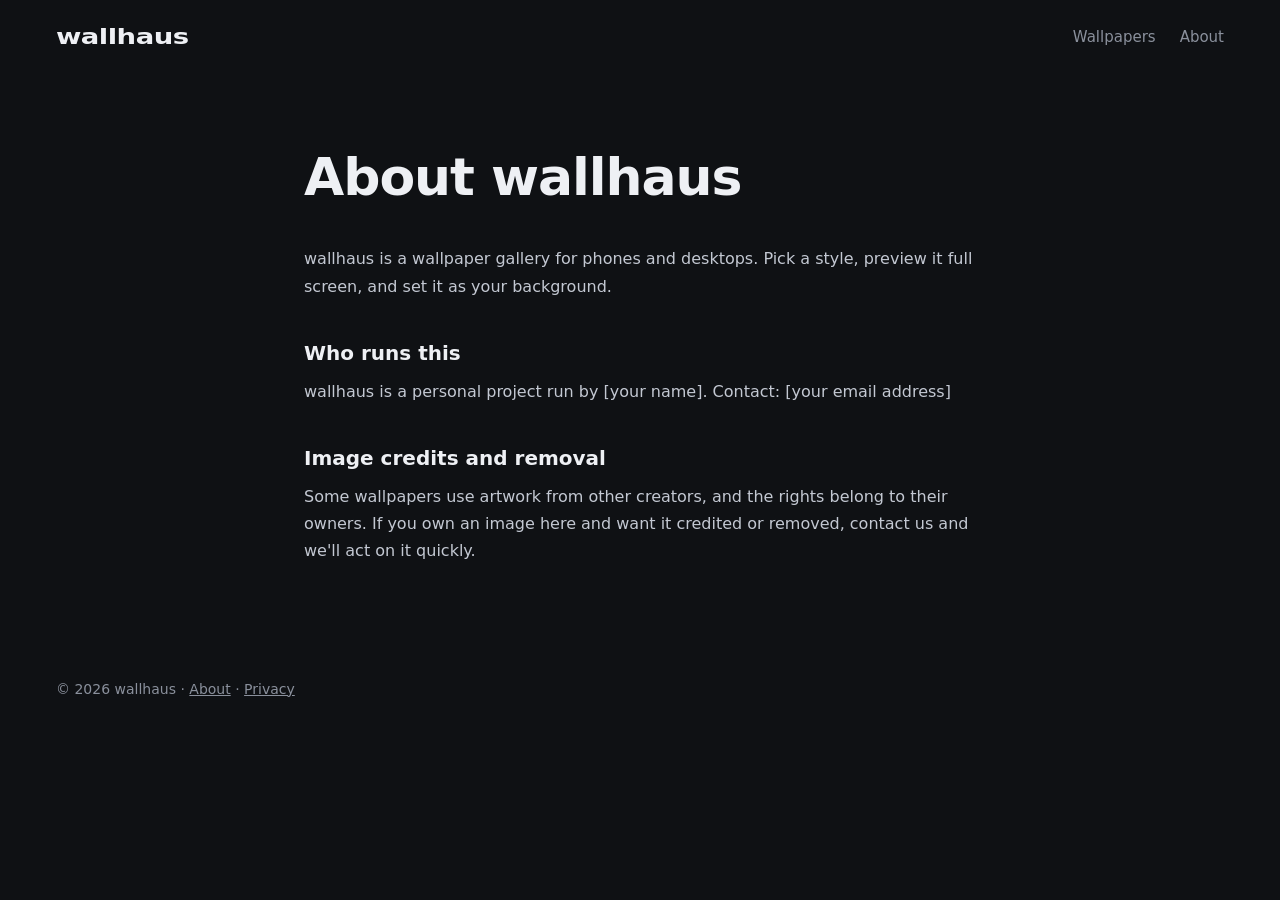
==== about.html @ 72ce9348 "Add files via upload" ====
<!doctype html>
<html lang="en">
<head>
<meta charset="utf-8">
<meta http-equiv="Content-Security-Policy" content="default-src 'self'; script-src 'self'; style-src 'self' 'unsafe-inline'; img-src 'self' data: blob:; connect-src 'self'; font-src 'self'; object-src 'none'; base-uri 'self'; form-action 'none'">
<meta name="viewport" content="width=device-width, initial-scale=1, viewport-fit=cover">
<title>About · wallhaus</title>
<meta name="description" content="About wallhaus, a wallpaper gallery for phones and desktops.">
<link rel="stylesheet" href="style.css">
</head>
<body>
<header>
  <nav>
    <a class="logo" href="index.html">wallhaus</a>
    <div class="navlinks"><a href="index.html">Wallpapers</a><a href="about.html">About</a></div>
  </nav>
</header>
<main class="doc">
  <h1>About wallhaus</h1>
  <p>wallhaus is a wallpaper gallery for phones and desktops. Pick a style, preview it full screen, and set it as your background.</p>
  <h2>Who runs this</h2>
  <p>wallhaus is a personal project run by [your name]. Contact: [your email address]</p>
  <h2>Image credits and removal</h2>
  <p>Some wallpapers use artwork from other creators, and the rights belong to their owners. If you own an image here and want it credited or removed, contact us and we'll act on it quickly.</p>
</main>
<footer>© 2026 wallhaus · <a href="about.html">About</a> · <a href="privacy.html">Privacy</a></footer>
</body>
</html>
---- style.css ----
/* wallhaus styles: edit here to change the look of the site */
  :root { --bg:#0f1114; --fg:#eef0f4; --muted:#8a909c; --card:#171a20; --line:#2a2f38; }
  * { box-sizing: border-box; }
  html, body { margin:0; background:var(--bg); color:var(--fg);
    font-family: Inter, system-ui, -apple-system, "Segoe UI", sans-serif; }
  html, body { overflow-x:hidden; max-width:100%; }
  #aurora { position:fixed; inset:0; z-index:0; pointer-events:none; overflow:hidden; }
  #aurora .blob { position:absolute; width:55vmax; height:55vmax; border-radius:50%;
    filter:blur(90px); opacity:.22;
    animation: drift 22s ease-in-out infinite alternate, glow 9s ease-in-out infinite; }
  #aurora .b1 { background:#1d6b75; top:-20%; left:-15%; }
  #aurora .b2 { background:#2f4a8f; bottom:-25%; right:-15%;
    animation: drift 28s ease-in-out infinite alternate-reverse, glow 11s ease-in-out infinite; animation-delay:-8s; }
  #aurora .b3 { background:#1f5f6a; top:20%; left:35%; width:40vmax; height:40vmax;
    animation: drift 24s ease-in-out infinite alternate, glow 13s ease-in-out infinite; animation-delay:-14s; }
  @keyframes drift {
    from { transform:translate(-4vw,-3vh) scale(1); }
    to   { transform:translate(12vw,9vh) scale(1.2); }
  }
  @keyframes glow {
    0%, 100% { opacity:.14; }
    50%      { opacity:.34; }
  }

  header, main, footer { position:relative; z-index:1; }
  nav { display:flex; justify-content:space-between; align-items:center; padding:24px 56px; }
  .logo { font-weight:900; font-size:22px; letter-spacing:-.02em; transform:scaleX(1.25); transform-origin:left; }
  nav a { color:var(--muted); text-decoration:none; font-size:15px; }
  nav a:hover { color:var(--fg); }
  .hero { padding:90px 56px 60px; }
  .hero h1 { font-weight:900; font-size:clamp(64px,13vw,190px); letter-spacing:-.04em;
    line-height:.9; margin:0; transform:scaleX(1.15); transform-origin:left; }
  .hero p { color:var(--muted); max-width:420px; line-height:1.5; margin:28px 0; }
  .btn { display:inline-block; background:var(--fg); color:#0f1114; padding:14px 26px; border-radius:999px;
    text-decoration:none; font-weight:600; font-size:15px; border:0; cursor:pointer; }
  .filters { display:flex; gap:10px; padding:0 56px; flex-wrap:wrap; }
  .chip { background:transparent; border:1px solid var(--line); color:var(--fg); padding:10px 20px;
    border-radius:999px; cursor:pointer; font-size:14px; font-family:inherit; }
  .chip.on { background:var(--fg); color:#0f1114; border-color:var(--fg); }
  .grid { display:grid; grid-template-columns:repeat(auto-fill,minmax(260px,1fr)); gap:20px;
    padding:32px 56px 80px; }
  .card { background:var(--card); border:1px solid var(--line); border-radius:16px; overflow:hidden;
    cursor:pointer; opacity:0; translate:0 16px;
    transition:opacity .6s ease, translate .6s ease, transform .2s, border-color .2s; }
  .card.in { opacity:1; translate:0 0; }
  .card:hover { transform:translateY(-4px); border-color:#3a4150; }
  .card.hidden { display:none; }
  .thumb { aspect-ratio:16/10; background-color:#111; transition:transform .6s ease; }
  .card:hover .thumb { transform:scale(1.04); }
  .meta { display:flex; justify-content:space-between; align-items:center; padding:14px 16px; font-size:15px; gap:8px; }
  .meta small { color:var(--muted); white-space:nowrap; }
  #viewer { position:fixed; inset:0; z-index:10; display:none; flex-direction:column;
    justify-content:space-between; padding:24px; background:#000 center/contain no-repeat; }
  #viewer.open { display:flex; }
  #viewer .bar { display:flex; justify-content:space-between; align-items:center; }
  #viewer .bar button, #viewer .btn { background:rgba(15,17,20,.6); color:var(--fg); border:1px solid var(--line);
    padding:10px 18px; border-radius:999px; cursor:pointer; font-family:inherit; backdrop-filter:blur(6px); }
  #viewer .caption { align-self:flex-start; background:rgba(15,17,20,.6); padding:10px 16px; border-radius:12px; font-size:15px; }
  footer { padding:24px 56px 40px; color:var(--muted); font-size:14px; }
  @media (prefers-reduced-motion: reduce) {
    #aurora .blob { animation:none; }
    .card { opacity:1; translate:none; transition:transform .2s, border-color .2s; }
    .thumb { transition:none; }
    .card:hover .thumb { transform:none; }
  }
  @media (max-width:640px) {
    nav, .hero, .filters, .grid, footer { padding-left:20px; padding-right:20px; }
    .hero { padding-top:50px; }
  }

/* Dot network: drifting dots and lines over the glow */
#net { position:fixed; top:0; left:0; width:100vw; height:100vh; z-index:0; pointer-events:none; }

/* Glowing ink trail canvas, sits behind the content */
#ink { position:fixed; top:0; left:0; width:100vw; height:100vh; pointer-events:none; z-index:0; }

/* ---- Added: nav links, hero buttons, preview arrows, shimmer, doc pages ---- */
a.logo { color:var(--fg); text-decoration:none; }
.navlinks { display:flex; gap:24px; }
.hero-actions { display:flex; gap:12px; flex-wrap:wrap; }
.btn.ghost { background:transparent; color:var(--fg); border:1px solid var(--line); }
.btn.ghost:hover { border-color:#3a4150; }
footer a { color:var(--muted); }
footer a:hover { color:var(--fg); }

.thumb { position:relative; overflow:hidden; }
.thumb.shimmer::after { content:""; position:absolute; inset:0;
  background:linear-gradient(90deg, transparent, rgba(255,255,255,.07), transparent);
  animation:sweep 1.4s ease-in-out infinite; }
@keyframes sweep { from { transform:translateX(-100%); } to { transform:translateX(100%); } }

.nav-btn { position:fixed; top:50%; transform:translateY(-50%); z-index:11;
  width:48px; height:48px; border-radius:50%; cursor:pointer; font-size:28px; line-height:1;
  background:rgba(15,17,20,.6); color:var(--fg); border:1px solid var(--line); backdrop-filter:blur(6px); }
.nav-btn.prev { left:16px; }
.nav-btn.next { right:16px; }

.doc { max-width:720px; margin:0 auto; padding:60px 24px 80px; line-height:1.7; }
.doc h1 { font-weight:900; font-size:clamp(36px,6vw,52px); letter-spacing:-.02em; margin:0 0 24px; }
.doc h2 { font-size:20px; margin:36px 0 8px; }
.doc p { color:#c3c8d2; margin:0 0 12px; }
.doc a { color:var(--fg); }

@media (prefers-reduced-motion: reduce) {
  .thumb.shimmer::after { animation:none; display:none; }
}
@media (max-width:640px) {
  .navlinks { gap:16px; }
  .nav-btn { width:40px; height:40px; font-size:24px; }
}
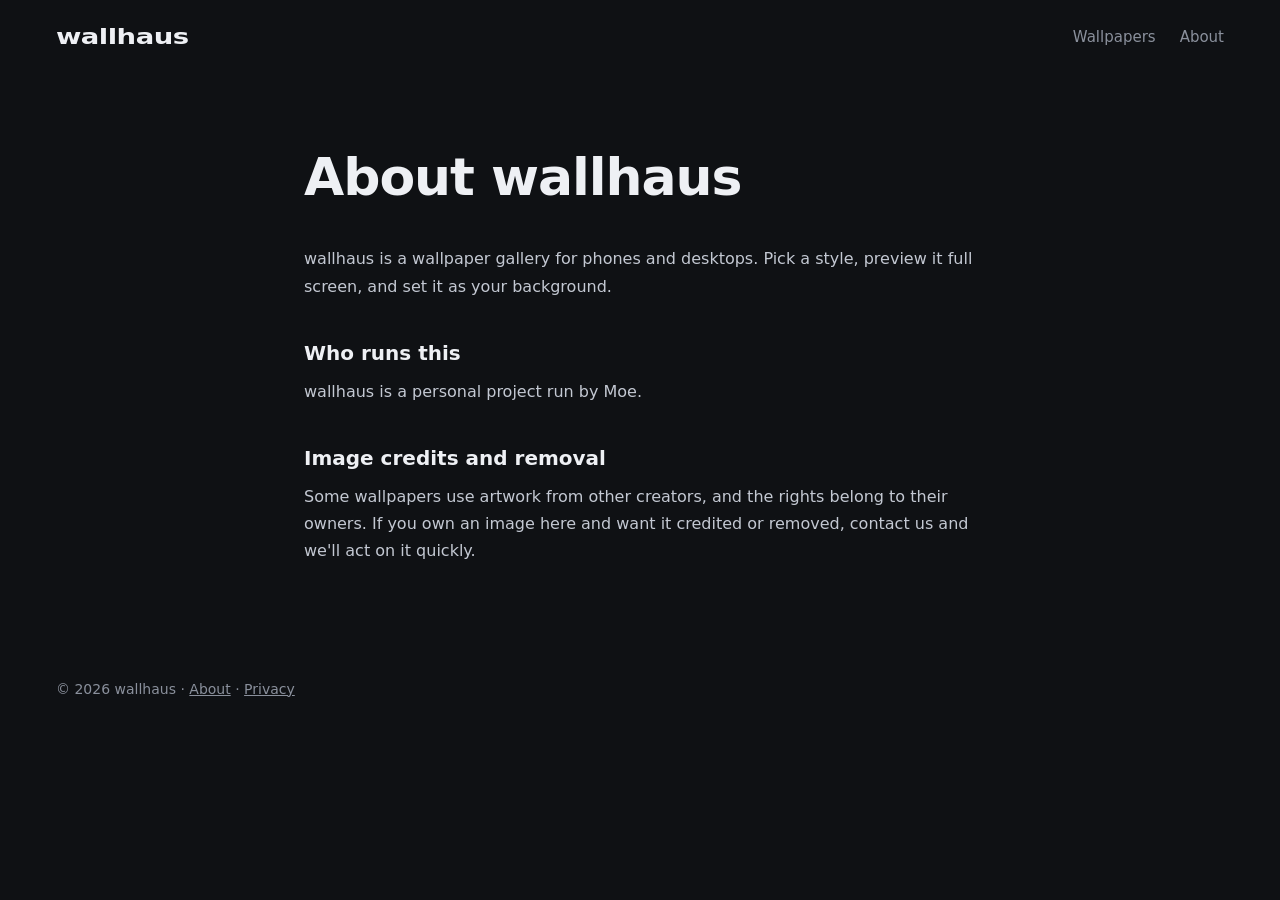
==== commit 8b44ed1c: "Update about.html" ====
--- a/about.html
+++ b/about.html
@@ -19,7 +19,7 @@
   <h1>About wallhaus</h1>
   <p>wallhaus is a wallpaper gallery for phones and desktops. Pick a style, preview it full screen, and set it as your background.</p>
   <h2>Who runs this</h2>
-  <p>wallhaus is a personal project run by [your name]. Contact: [your email address]</p>
+  <p>wallhaus is a personal project run by Moe.</p>
   <h2>Image credits and removal</h2>
   <p>Some wallpapers use artwork from other creators, and the rights belong to their owners. If you own an image here and want it credited or removed, contact us and we'll act on it quickly.</p>
 </main>
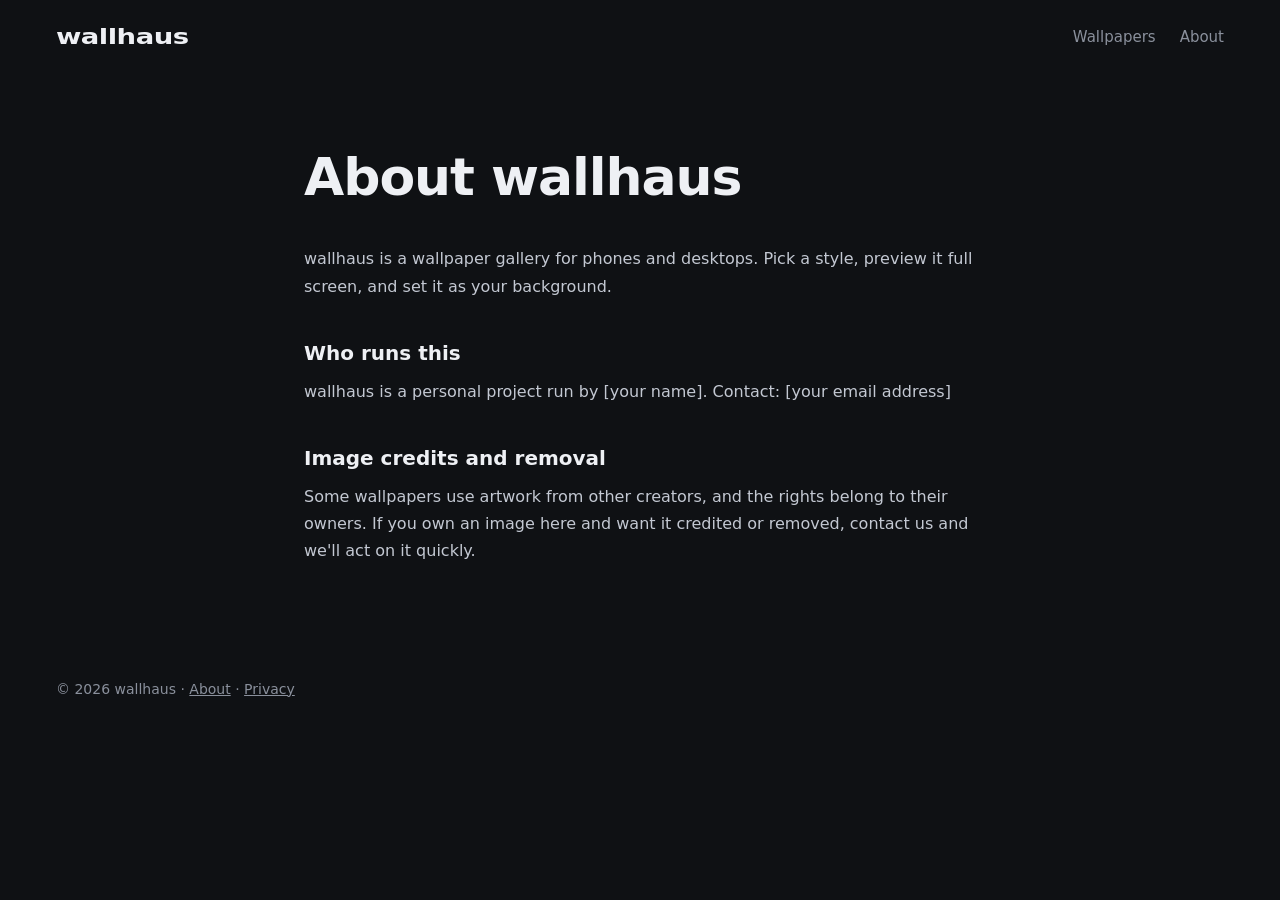
==== commit 097bd9a7: "Add files via upload" ====
--- a/about.html
+++ b/about.html
@@ -19,7 +19,7 @@
   <h1>About wallhaus</h1>
   <p>wallhaus is a wallpaper gallery for phones and desktops. Pick a style, preview it full screen, and set it as your background.</p>
   <h2>Who runs this</h2>
-  <p>wallhaus is a personal project run by Moe.</p>
+  <p>wallhaus is a personal project run by [your name]. Contact: [your email address]</p>
   <h2>Image credits and removal</h2>
   <p>Some wallpapers use artwork from other creators, and the rights belong to their owners. If you own an image here and want it credited or removed, contact us and we'll act on it quickly.</p>
 </main>
--- a/style.css
+++ b/style.css
@@ -4,24 +4,6 @@
   html, body { margin:0; background:var(--bg); color:var(--fg);
     font-family: Inter, system-ui, -apple-system, "Segoe UI", sans-serif; }
   html, body { overflow-x:hidden; max-width:100%; }
-  #aurora { position:fixed; inset:0; z-index:0; pointer-events:none; overflow:hidden; }
-  #aurora .blob { position:absolute; width:55vmax; height:55vmax; border-radius:50%;
-    filter:blur(90px); opacity:.22;
-    animation: drift 22s ease-in-out infinite alternate, glow 9s ease-in-out infinite; }
-  #aurora .b1 { background:#1d6b75; top:-20%; left:-15%; }
-  #aurora .b2 { background:#2f4a8f; bottom:-25%; right:-15%;
-    animation: drift 28s ease-in-out infinite alternate-reverse, glow 11s ease-in-out infinite; animation-delay:-8s; }
-  #aurora .b3 { background:#1f5f6a; top:20%; left:35%; width:40vmax; height:40vmax;
-    animation: drift 24s ease-in-out infinite alternate, glow 13s ease-in-out infinite; animation-delay:-14s; }
-  @keyframes drift {
-    from { transform:translate(-4vw,-3vh) scale(1); }
-    to   { transform:translate(12vw,9vh) scale(1.2); }
-  }
-  @keyframes glow {
-    0%, 100% { opacity:.14; }
-    50%      { opacity:.34; }
-  }
-
   header, main, footer { position:relative; z-index:1; }
   nav { display:flex; justify-content:space-between; align-items:center; padding:24px 56px; }
   .logo { font-weight:900; font-size:22px; letter-spacing:-.02em; transform:scaleX(1.25); transform-origin:left; }
@@ -58,7 +40,6 @@
   #viewer .caption { align-self:flex-start; background:rgba(15,17,20,.6); padding:10px 16px; border-radius:12px; font-size:15px; }
   footer { padding:24px 56px 40px; color:var(--muted); font-size:14px; }
   @media (prefers-reduced-motion: reduce) {
-    #aurora .blob { animation:none; }
     .card { opacity:1; translate:none; transition:transform .2s, border-color .2s; }
     .thumb { transition:none; }
     .card:hover .thumb { transform:none; }
@@ -71,8 +52,6 @@
 /* Dot network: drifting dots and lines over the glow */
 #net { position:fixed; top:0; left:0; width:100vw; height:100vh; z-index:0; pointer-events:none; }
 
-/* Glowing ink trail canvas, sits behind the content */
-#ink { position:fixed; top:0; left:0; width:100vw; height:100vh; pointer-events:none; z-index:0; }
 
 /* ---- Added: nav links, hero buttons, preview arrows, shimmer, doc pages ---- */
 a.logo { color:var(--fg); text-decoration:none; }
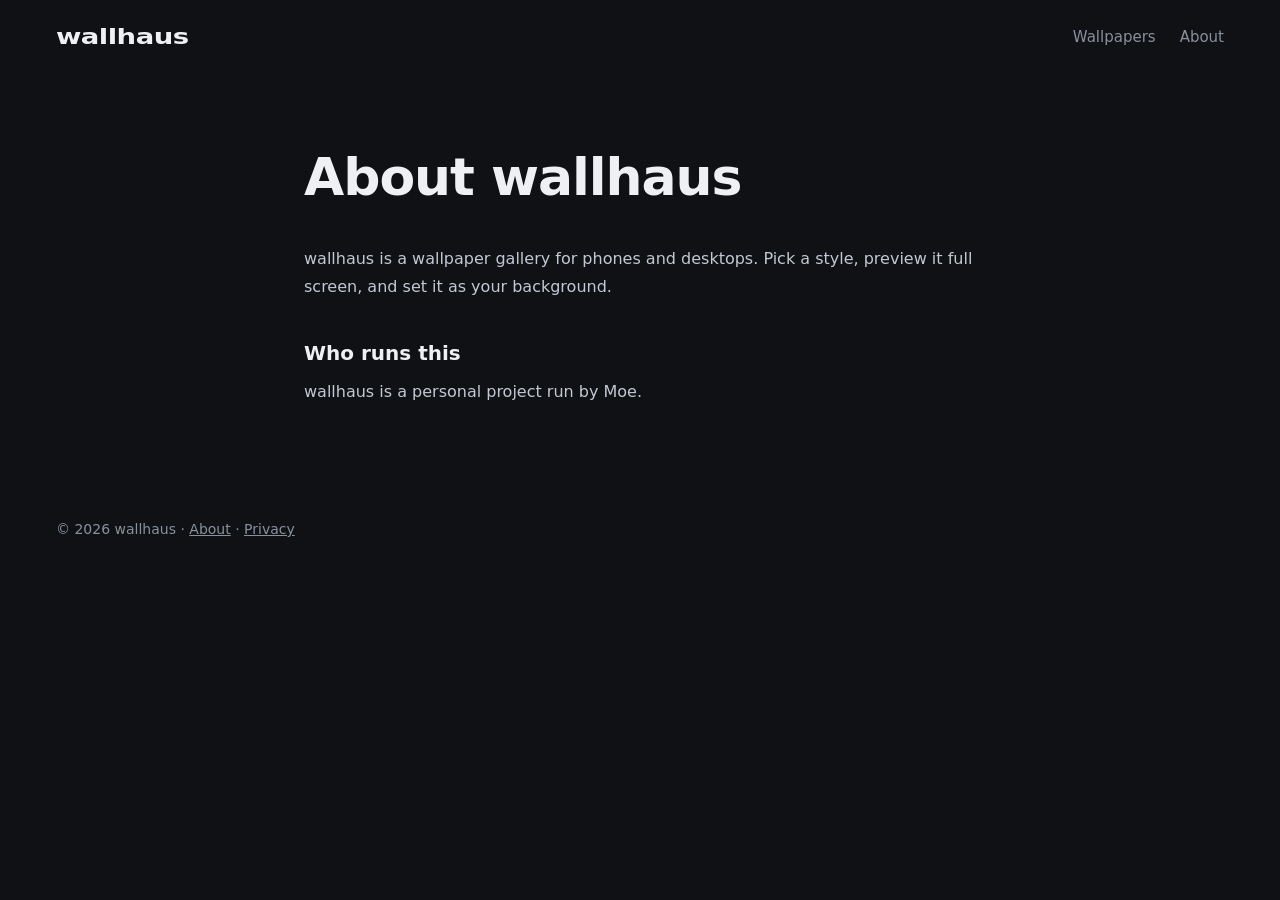
==== commit f412f4b1: "Update about.html" ====
--- a/about.html
+++ b/about.html
@@ -19,10 +19,14 @@
   <h1>About wallhaus</h1>
   <p>wallhaus is a wallpaper gallery for phones and desktops. Pick a style, preview it full screen, and set it as your background.</p>
   <h2>Who runs this</h2>
-  <p>wallhaus is a personal project run by [your name]. Contact: [your email address]</p>
-  <h2>Image credits and removal</h2>
-  <p>Some wallpapers use artwork from other creators, and the rights belong to their owners. If you own an image here and want it credited or removed, contact us and we'll act on it quickly.</p>
+  <p>wallhaus is a personal project run by Moe.</p>
 </main>
+
+  
+  
+
+
+
 <footer>© 2026 wallhaus · <a href="about.html">About</a> · <a href="privacy.html">Privacy</a></footer>
 </body>
 </html>
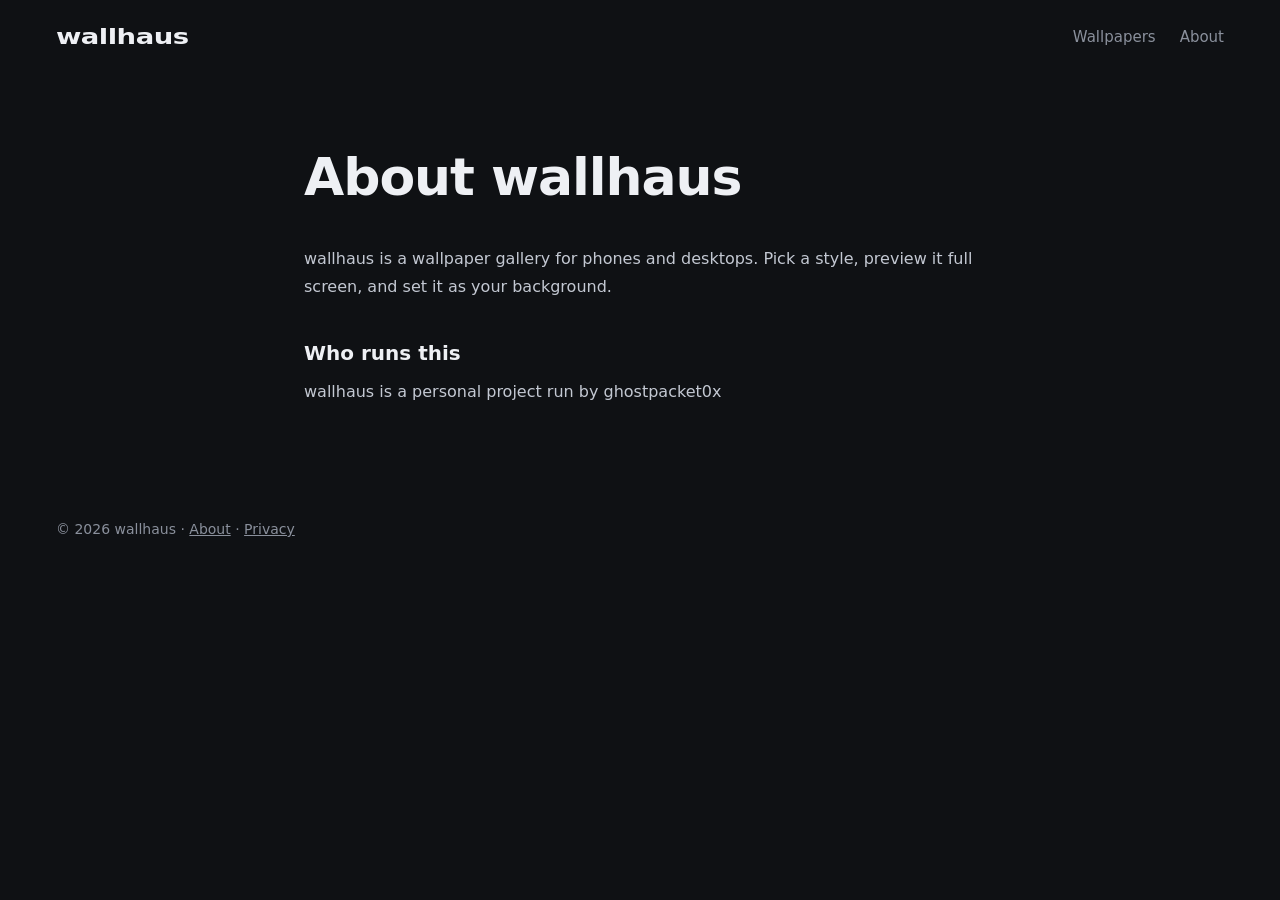
==== commit 1f48d184: "Update about.html" ====
--- a/about.html
+++ b/about.html
@@ -19,14 +19,8 @@
   <h1>About wallhaus</h1>
   <p>wallhaus is a wallpaper gallery for phones and desktops. Pick a style, preview it full screen, and set it as your background.</p>
   <h2>Who runs this</h2>
-  <p>wallhaus is a personal project run by Moe.</p>
+  <p>wallhaus is a personal project run by ghostpacket0x</p>
 </main>
-
-  
-  
-
-
-
 <footer>© 2026 wallhaus · <a href="about.html">About</a> · <a href="privacy.html">Privacy</a></footer>
 </body>
 </html>
--- a/style.css
+++ b/style.css
@@ -87,3 +87,17 @@
   .navlinks { gap:16px; }
   .nav-btn { width:40px; height:40px; font-size:24px; }
 }
+
+/* Motion: button lift, title slide, preview fade, filter pop-in */
+.btn { transition:transform .25s ease, box-shadow .25s ease; }
+.btn:hover { transform:translateY(-3px); box-shadow:0 8px 20px rgba(255,255,255,.15); }
+.hero h1 { animation:titleIn .9s ease-out both; }
+@keyframes titleIn { from { opacity:0; translate:-24px 0; } to { opacity:1; translate:0 0; } }
+#viewer.open { animation:previewIn .35s ease both; }
+@keyframes previewIn { from { opacity:0; transform:scale(.98); } to { opacity:1; transform:none; } }
+.card.pop { animation:pop .45s ease both; }
+@keyframes pop { from { opacity:0; translate:0 10px; } to { opacity:1; translate:0 0; } }
+@media (prefers-reduced-motion: reduce) {
+  .btn, .btn:hover { transition:none; transform:none; box-shadow:none; }
+  .hero h1, #viewer.open, .card.pop { animation:none; }
+}
